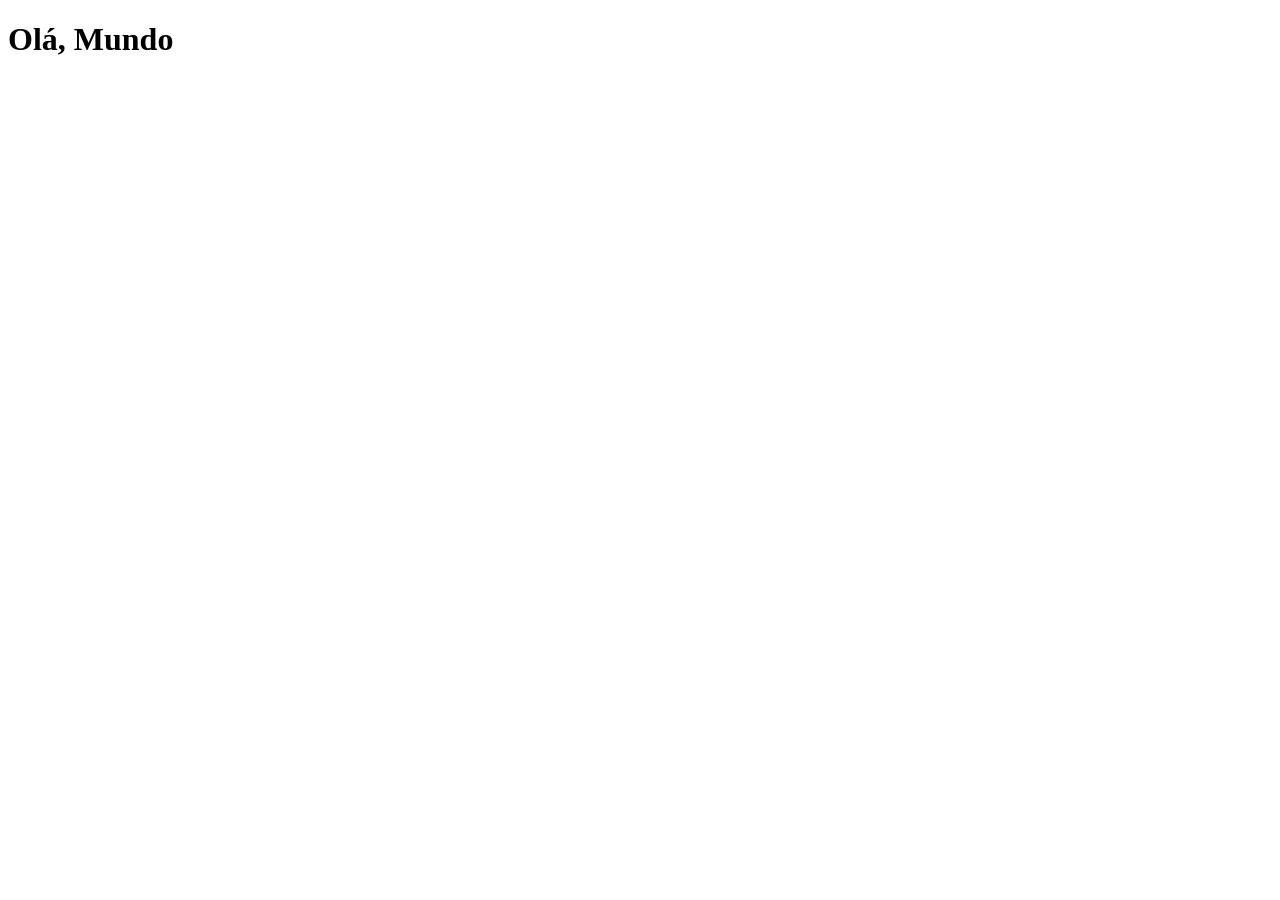
==== index.html @ cb6f9d06 "Criei a página principal" ====
<!DOCTYPE html>
<html lang="pt-br">
<head>
    <meta charset="UTF-8">
    <meta name="viewport" content="width=device-width, initial-scale=1.0">
    <link rel="shortcut icon" href="favicon.ico" type="image/x-icon">
    <title>Projeto Redes Sociais</title>
</head>
<body>
    <h1>Olá, Mundo</h1>
</body>
</html>
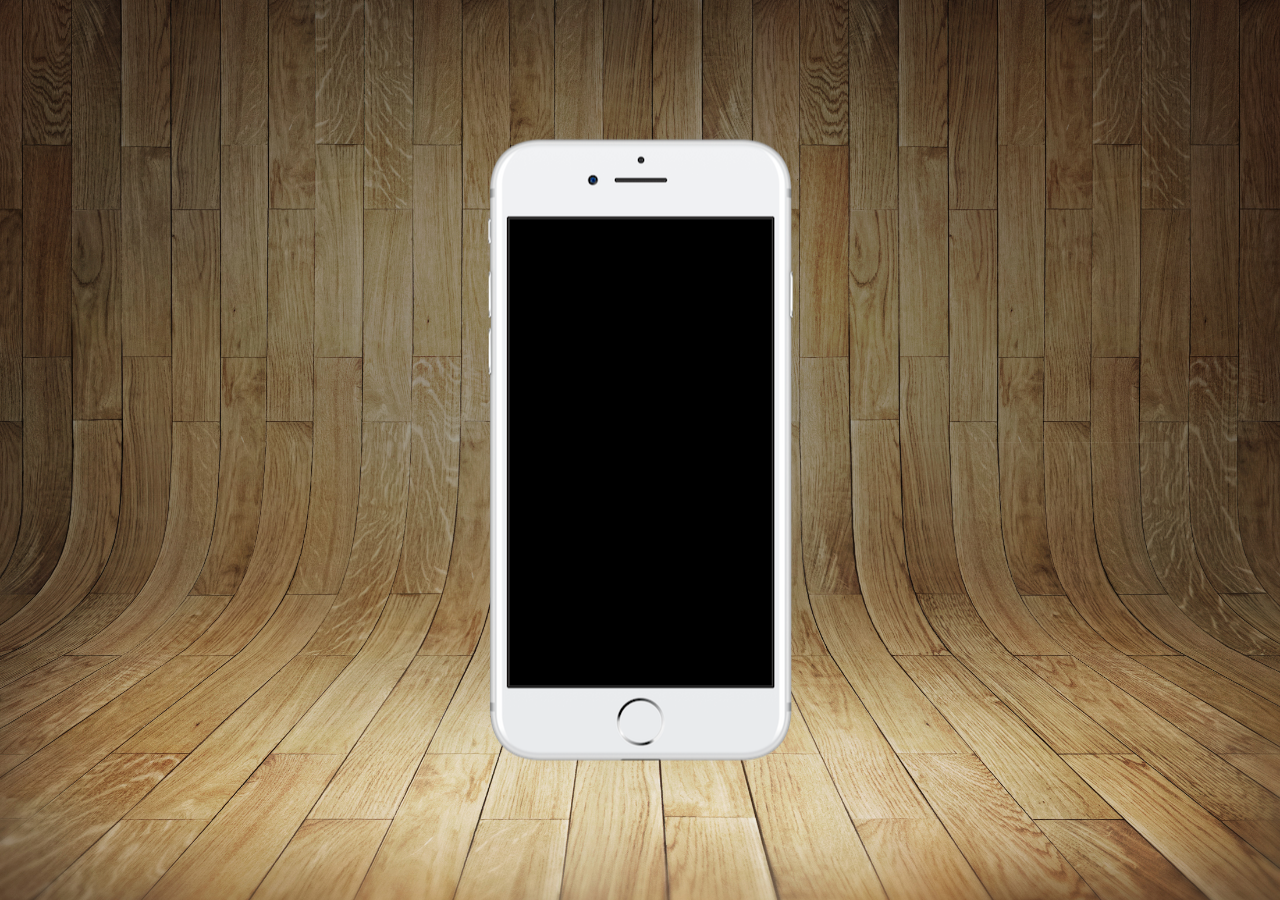
==== commit a67d66c4: "Iniciando estilo do projeto" ====
--- a/index.html
+++ b/index.html
@@ -4,9 +4,17 @@
     <meta charset="UTF-8">
     <meta name="viewport" content="width=device-width, initial-scale=1.0">
     <link rel="shortcut icon" href="favicon.ico" type="image/x-icon">
+    <link rel="stylesheet" href="estilos/style.css">
     <title>Projeto Redes Sociais</title>
 </head>
 <body>
-    <h1>Olá, Mundo</h1>
+    <main>
+        <section id="telefone">
+
+        </section>
+        <section id="redes-sociais">
+
+        </section>
+    </main>
 </body>
 </html>
--- a/estilos/style.css
+++ b/estilos/style.css
@@ -0,0 +1,37 @@
+@charset "UTF-8";
+
+* {
+    margin: 0px;
+    padding: 0px;
+    font-family: Arial, Helvetica, sans-serif;
+}
+
+html, body {
+    height: 100vh;
+    width: 100vw;
+    background-color: black;
+}
+
+body {
+    background: url('../imagens/fundo-madeira.jpg') no-repeat top center;
+    background-size: cover;
+    background-attachment: fixed;
+}
+
+main {
+     position: relative;
+    height: 100vh;
+    
+}
+
+section#telefone{
+    position: absolute;
+    top: 50%;
+    left: 50%;
+    transform: translate(-50%, -50%);
+
+    height: 627px;
+    width: 310px;
+    background: url('../imagens/frame-iphone.png') no-repeat;
+
+}
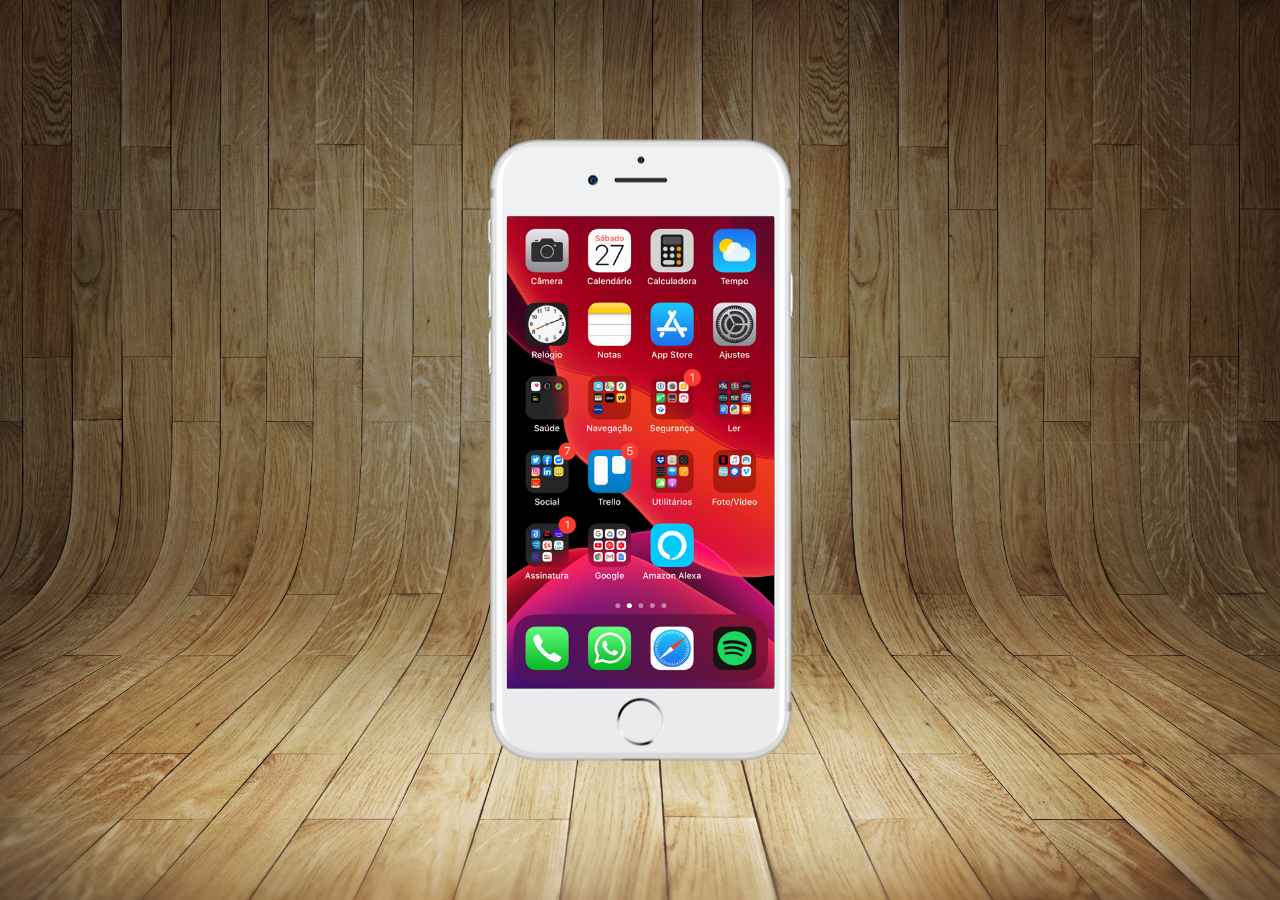
==== commit 1d84801b: "Criei a tela home" ====
--- a/index.html
+++ b/index.html
@@ -10,6 +10,7 @@
 <body>
     <main>
         <section id="telefone">
+            <iframe name="tela" id="tela" src="home.html" frameborder="0"></iframe>
 
         </section>
         <section id="redes-sociais">
--- a/estilos/style.css
+++ b/estilos/style.css
@@ -34,4 +34,12 @@
     width: 310px;
     background: url('../imagens/frame-iphone.png') no-repeat;
 
+}
+
+iframe#tela {
+    position: relative;
+    top: 80px;
+    left: 22px;
+    width: 267px;
+    height: 472px;
 }
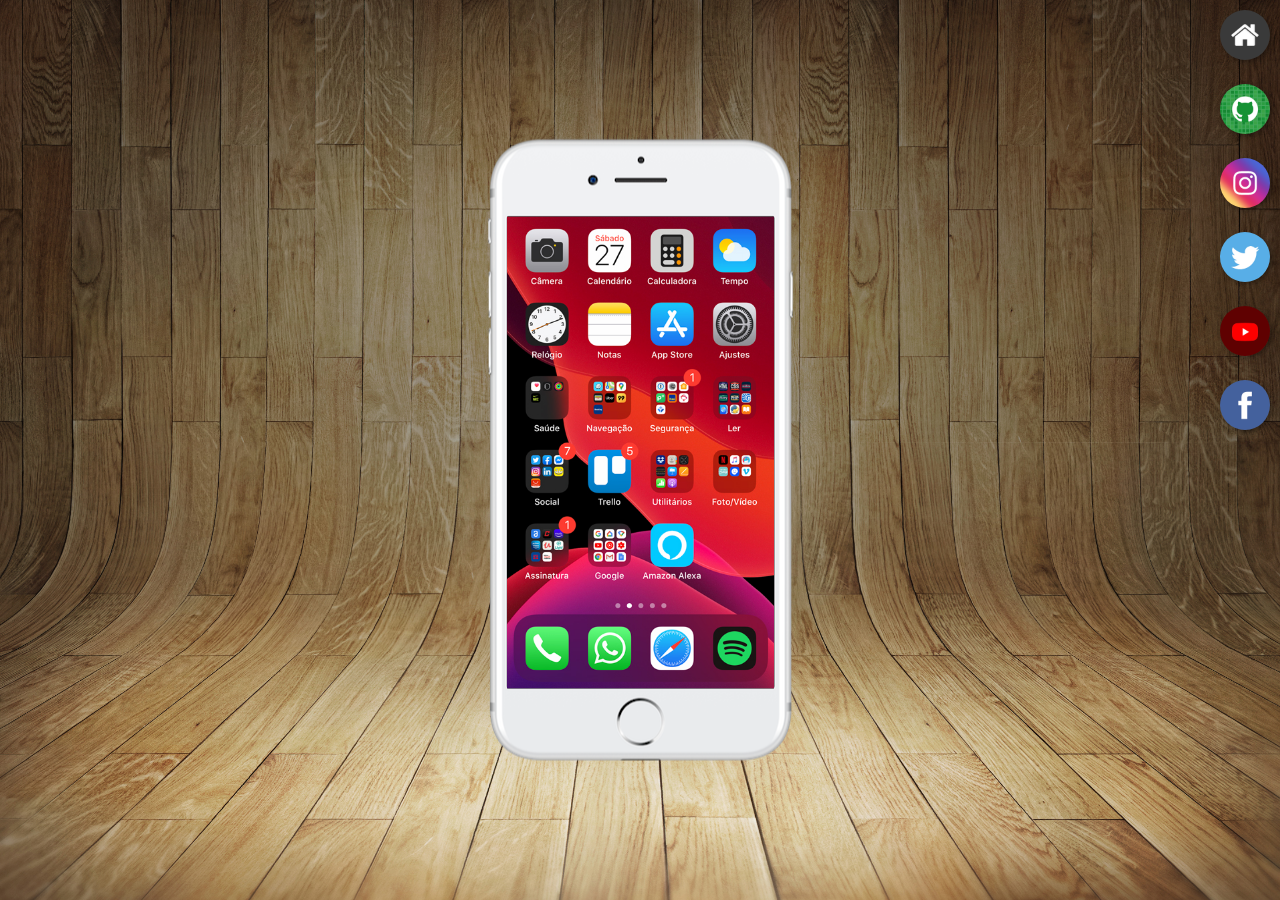
==== commit 1dbd1da2: "criei botões na lateral" ====
--- a/index.html
+++ b/index.html
@@ -10,10 +10,18 @@
 <body>
     <main>
         <section id="telefone">
-            <iframe name="tela" id="tela" src="home.html" frameborder="0"></iframe>
+            <iframe name="tela" id="tela" src="home.html" frameborder="0">
+                seu navegador não é compatível com esse recurso
+            </iframe>
 
         </section>
         <section id="redes-sociais">
+            <a href="#" target="tela"><img src="imagens/logo-home.jpg" alt="home"></a> <br>
+            <a href="#" target="tela"><img src="imagens/logo-github.jpg" alt="github"></a> <br>
+            <a href="#" target="tela"><img src="imagens/logo-instagram.jpg" alt="instagram"></a> <br>
+            <a href="#" target="tela"><img src="imagens/logo-twitter.jpg" alt="twitter"></a> <br>
+            <a href="#" target="tela"><img src="imagens/logo-youtube.jpg" alt="youtube"></a> <br>
+            <a href="#" target="tela"><img src="imagens/logo-facebook.jpg" alt="facebook"></a>
 
         </section>
     </main>
--- a/estilos/style.css
+++ b/estilos/style.css
@@ -42,4 +42,23 @@
     left: 22px;
     width: 267px;
     height: 472px;
+}
+
+section#redes-sociais {
+    text-align: right;
+}
+
+section#redes-sociais > a > img {
+    width: 50px;
+    margin: 10px;
+    border-radius: 50%;
+    box-shadow: 2px 2px 5px rgba(0, 0, 0, 0.353);
+    box-sizing: border-box;
+}
+
+section#redes-sociais img:hover {
+    border: 2px solid rgba(255, 255, 255, 0.582);
+    transform: translate(-5px, -2px);
+    box-shadow: 5px 5px 10px rgba(0, 0, 0, 0.356);
+    transition: transform 0.3s, border 0.2s;
 }
